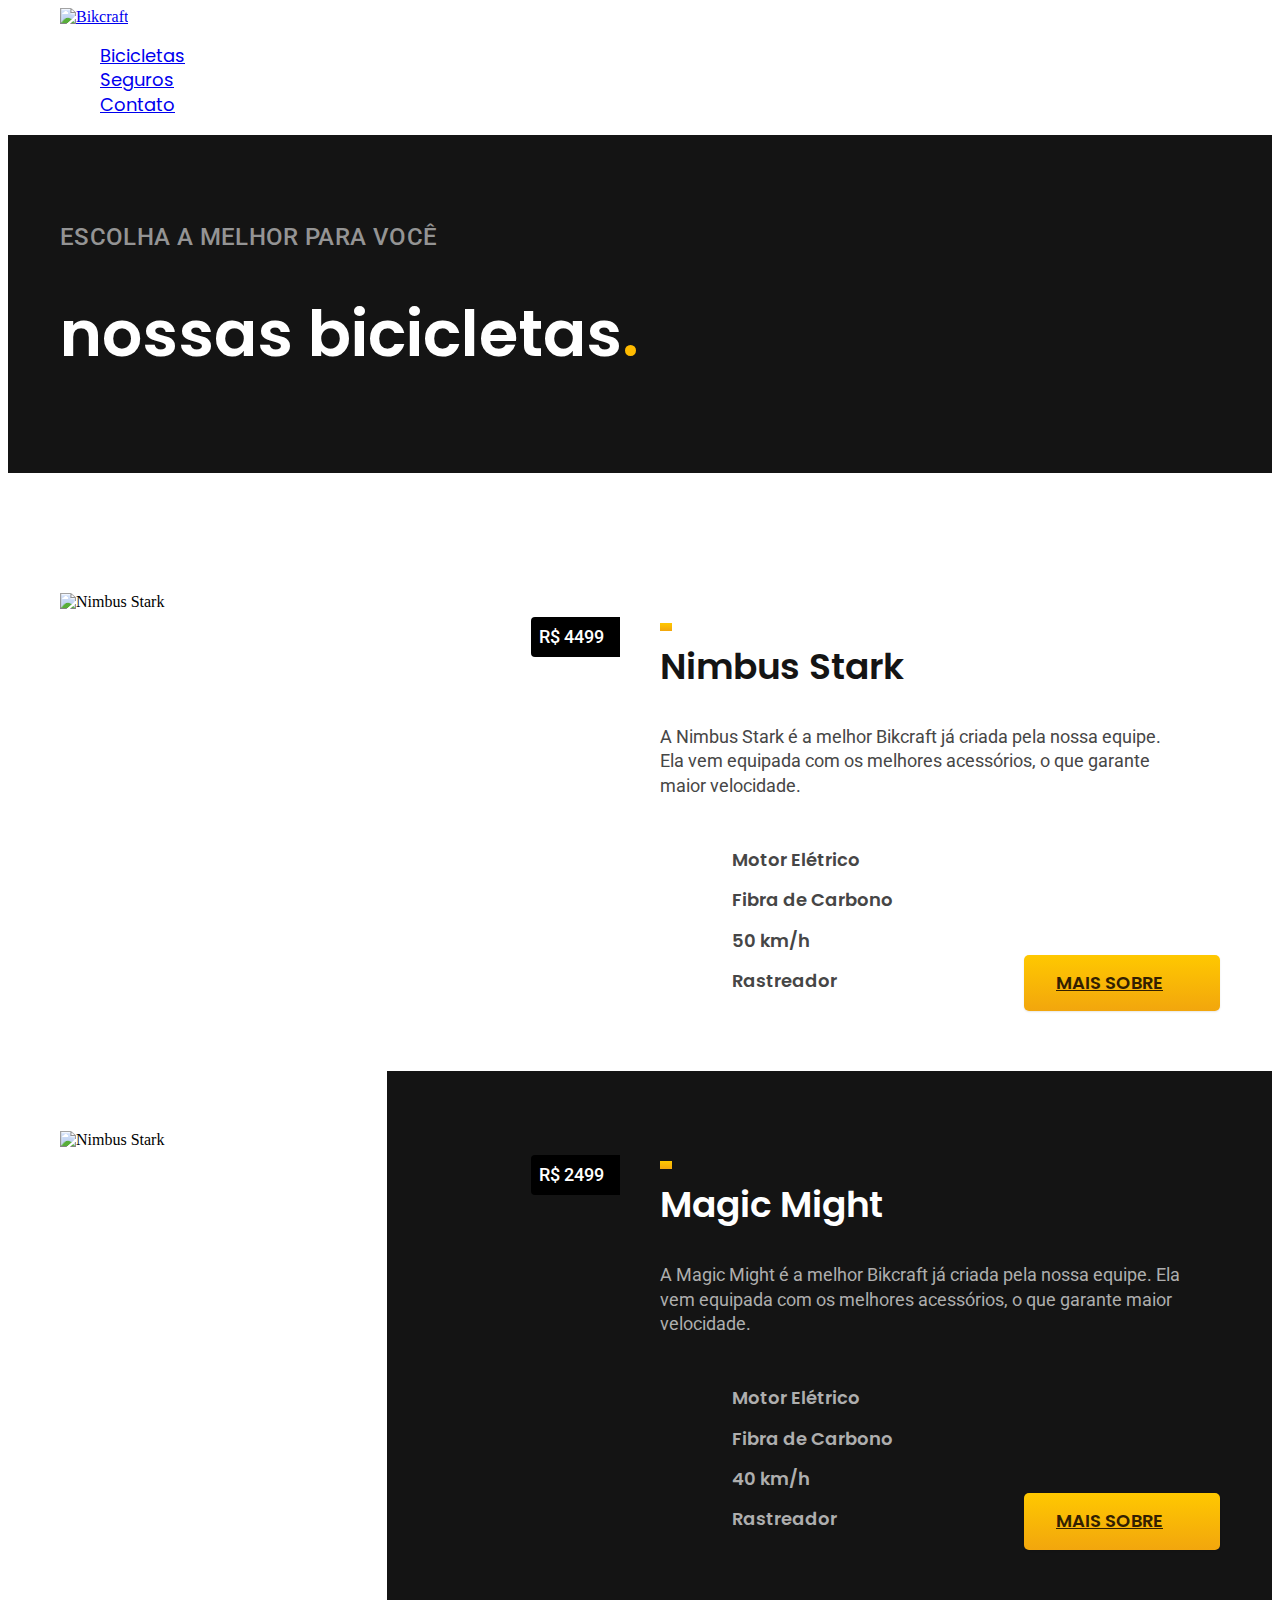
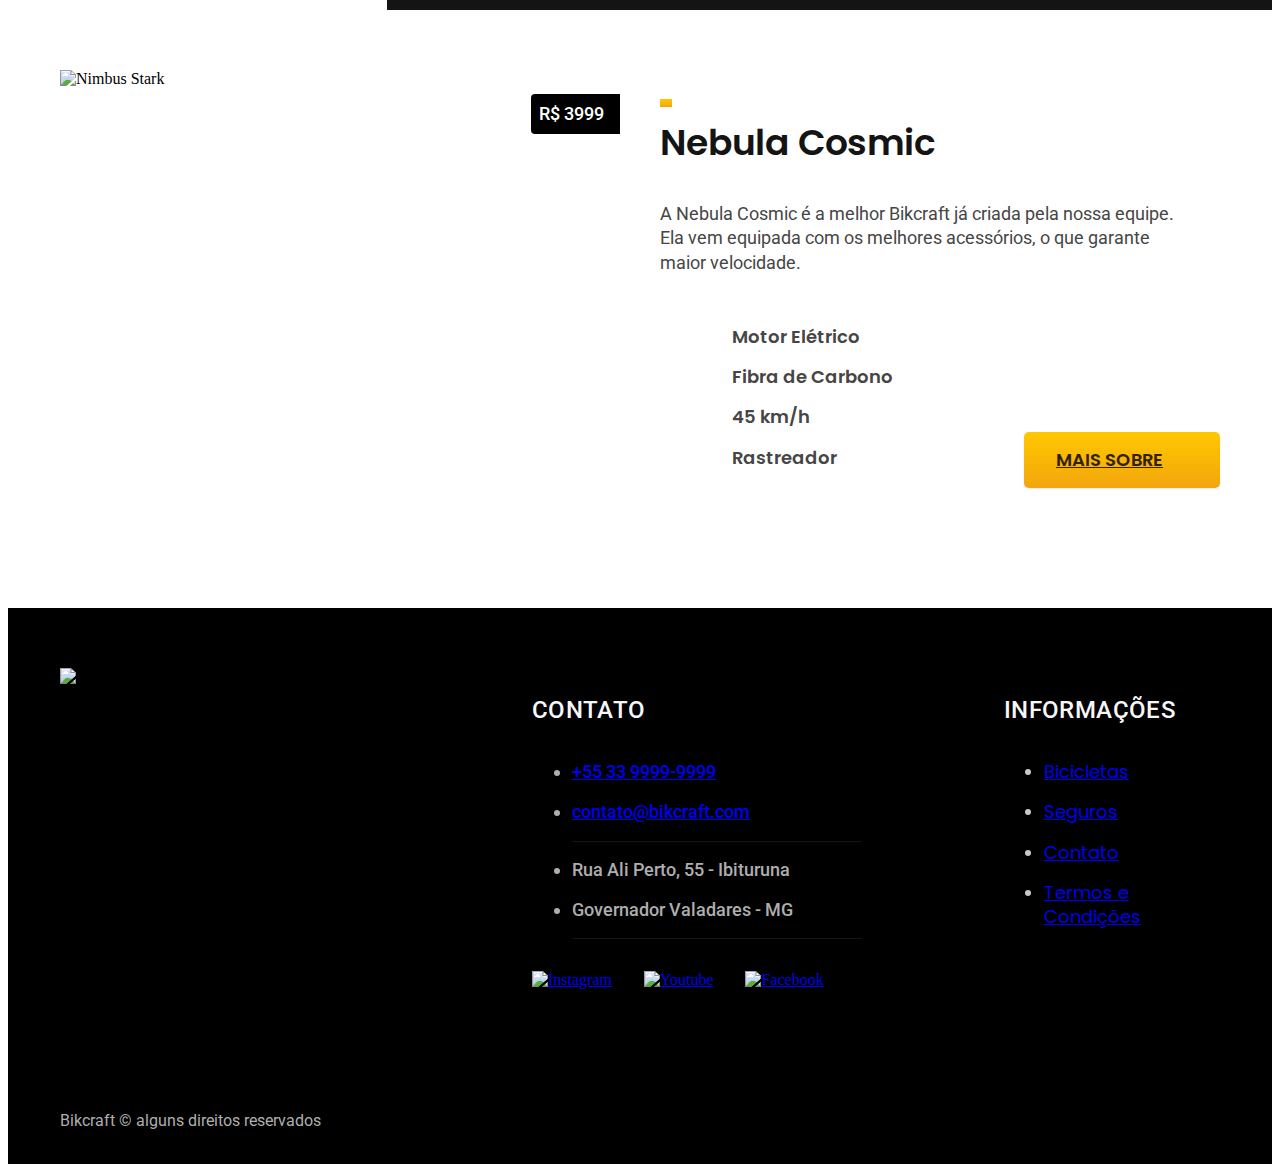
==== bicicletas.html @ 150e9799 "pag/termos-bicicletas" ====
<!DOCTYPE html>
<html lang="pt-br">

<head>
  <meta charset="UTF-8">
  <meta name="viewport" content="width=device-width, initial-scale=1.0">
  <link rel="preconnect" href="https://fonts.googleapis.com">
  <link rel="preconnect" href="https://fonts.gstatic.com" crossorigin>
  <link rel="preconnect" href="https://fonts.googleapis.com">
  <link rel="preconnect" href="https://fonts.gstatic.com" crossorigin>
  <link href="https://fonts.googleapis.com/css2?family=Poppins:wght@400;600&family=Roboto:wght@400;500&family=Source+Serif+Pro:ital,wght@1,400;1,600&display=swap" rel="stylesheet">
  <link rel="stylesheet" href="./css/style.css">
  <title>Bicicletas | Bikcraft</title>
  <meta name="description" content="Nossas bicicletas, escolha a melhor para você.">
</head>

<body id="bicicletas">
  <header class="header-bg">
    <div class="container header">
      <a href="./"><img src="./img/bikcraft.svg" alt="Bikcraft"></a>
      <nav aria-label="primaria">
        <ul class="header-menu font-1-m cor-0">
          <li><a href="./bicicletas.html">Bicicletas</a></li>
          <li><a href="./seguros.html">Seguros</a></li>
          <li><a href="./contato.html">Contato</a></li>
        </ul>
      </nav>
    </div>
  </header>

  <main>
    <div class="titulo-bg">
      <div class="titulo container">
        <p class="font-2-l-b cor-5">escolha a melhor para você</p>
        <h1 class="font-1-xxl cor-0">nossas bicicletas<span class="cor-p1">.</span></h1>
      </div>
    </div>

    <div class="bicicletas-bg">
      <div class="bicicletas container">
        <div class="bicicletas-imagem">
          <img src="./img/bicicletas/nimbus.jpg" alt="Nimbus Stark"><span class="font-2-m cor-0">R$ 4499</span>
        </div>
        <div class="bicicletas-conteudo">
          <h2 class="font-1-xxxl cor-11">Nimbus Stark</h2>
          <p class="cor-8 font-2-light">A Nimbus Stark é a melhor Bikcraft já criada pela nossa equipe. Ela vem equipada com os melhores acessórios, o que garante maior velocidade.</p>
          <ul class="font-1-m-b cor-8">
            <li><img src="./img/icones/eletrica.svg" alt="">Motor Elétrico</li>
            <li><img src="./img/icones/carbono.svg" alt="">Fibra de Carbono</li>
            <li><img src="./img/icones/velocidade.svg" alt="">50 km/h</li>
            <li><img src="./img/icones/rastreador.svg" alt="">Rastreador</li>
          </ul>
          <a class="botao seta" href="./bicicletas/nimbus.html">MAIS SOBRE</a>
        </div>
      </div>
    </div>

    <div class="bicicletas-bg">
      <div class="bicicletas container">
        <div class="bicicletas-imagem"><img src="./img/bicicletas/magic.jpg" alt="Nimbus Stark"><span class="font-2-m cor-0">R$ 2499</span></div>
        <div class="bicicletas-conteudo">
          <h2 class="font-1-xxxl cor-0">Magic Might</h2>
          <p class="cor-4 font-2-light">A Magic Might é a melhor Bikcraft já criada pela nossa equipe. Ela vem equipada com os melhores acessórios, o que garante maior velocidade.</p>
          <ul class="font-1-m-b cor-4">
            <li><img src="./img/icones/eletrica.svg" alt="">Motor Elétrico</li>
            <li><img src="./img/icones/carbono.svg" alt="">Fibra de Carbono</li>
            <li><img src="./img/icones/velocidade.svg" alt="">40 km/h</li>
            <li><img src="./img/icones/rastreador.svg" alt="">Rastreador</li>
          </ul>
          <a class="botao seta" href="./bicicletas/magic.html">MAIS SOBRE</a>
        </div>
      </div>
    </div>

    <div class="bicicletas-bg">
      <div class="bicicletas container">
        <div class="bicicletas-imagem"><img src="./img/bicicletas/nebula.jpg" alt="Nimbus Stark"><span class="font-2-m cor-0">R$ 3999</span></div>
        <div class="bicicletas-conteudo">
          <h2 class="font-1-xxxl cor-11">Nebula Cosmic</h2>
          <p class="cor-8 font-2-light">A Nebula Cosmic é a melhor Bikcraft já criada pela nossa equipe. Ela vem equipada com os melhores acessórios, o que garante maior velocidade.</p>
          <ul class="font-1-m-b cor-8">
            <li><img src="./img/icones/eletrica.svg" alt="">Motor Elétrico</li>
            <li><img src="./img/icones/carbono.svg" alt="">Fibra de Carbono</li>
            <li><img src="./img/icones/velocidade.svg" alt="">45 km/h</li>
            <li><img src="./img/icones/rastreador.svg" alt="">Rastreador</li>
          </ul>
          <a class="botao seta" href="./bicicletas/nebula.html">MAIS SOBRE</a>
        </div>
      </div>
    </div>
  </main>

  <footer class="footer-bg">
    <div class="footer container">
      <img src="./img/bikcraft.svg" alt="Bikcraft">
      <div class="footer-contato">
        <h3 class="font-2-l-b cor-1">Contato</h3>
        <ul class="cor-4 font-2-m">
          <li><a href="tel:+553399999999">+55 33 9999-9999</a></li>
          <li><a href="mailto:contato@bikcraft.com">contato@bikcraft.com</a></li>
          <li>Rua Ali Perto, 55 - Ibituruna</li>
          <li>Governador Valadares - MG</li>
        </ul>
        <div class="footer-redes">
          <a href="./">
            <img src="./img/redes/instagram.svg" alt="Instagram">
          </a>
          <a href="./">
            <img src="./img/redes/youtube.svg" alt="Youtube">
          </a>
          <a href="./">
            <img src="./img/redes/facebook.svg" alt="Facebook">
          </a>
        </div>
      </div>
      <div class="footer-informacoes">
        <h3 class="font-2-l-b cor-1">Informações</h3>
        <nav>
          <ul class="font-1-m cor-3">
            <li><a href="./bicicletas.html">Bicicletas</a></li>
            <li><a href="./seguros.html">Seguros</a></li>
            <li><a href="./contato.html">Contato</a></li>
            <li><a href="./termos.html">Termos e Condições</a></li>
          </ul>
        </nav>
      </div>
      <p class="footer-copy font-2-s cor-4">Bikcraft © alguns direitos reservados</p>
    </div>
  </footer>
</body>

</html>
---- css/style.css ----
@import "./global/global.css";
@import "./global/header.css";
@import "./global/footer.css";
@import "./utilidades/cores.css";
@import "./utilidades/tipografia.css";

/* UTILIDADES */
@import "./utilidades/componentes.css";

/* HOME */
@import "./home/introducao.css";
@import "./home/tecnologia.css";
@import "./home/parceiros.css";
@import "./home/depoimento.css";

/* BICICLETAS */
@import "./bicicletas/bicicletas-lista.css";
@import "./bicicletas/bicicletas.css";

/* SEGUROS */
@import "./seguros/seguros.css";

/* TERMOS */
@import "./termos/termos.css";
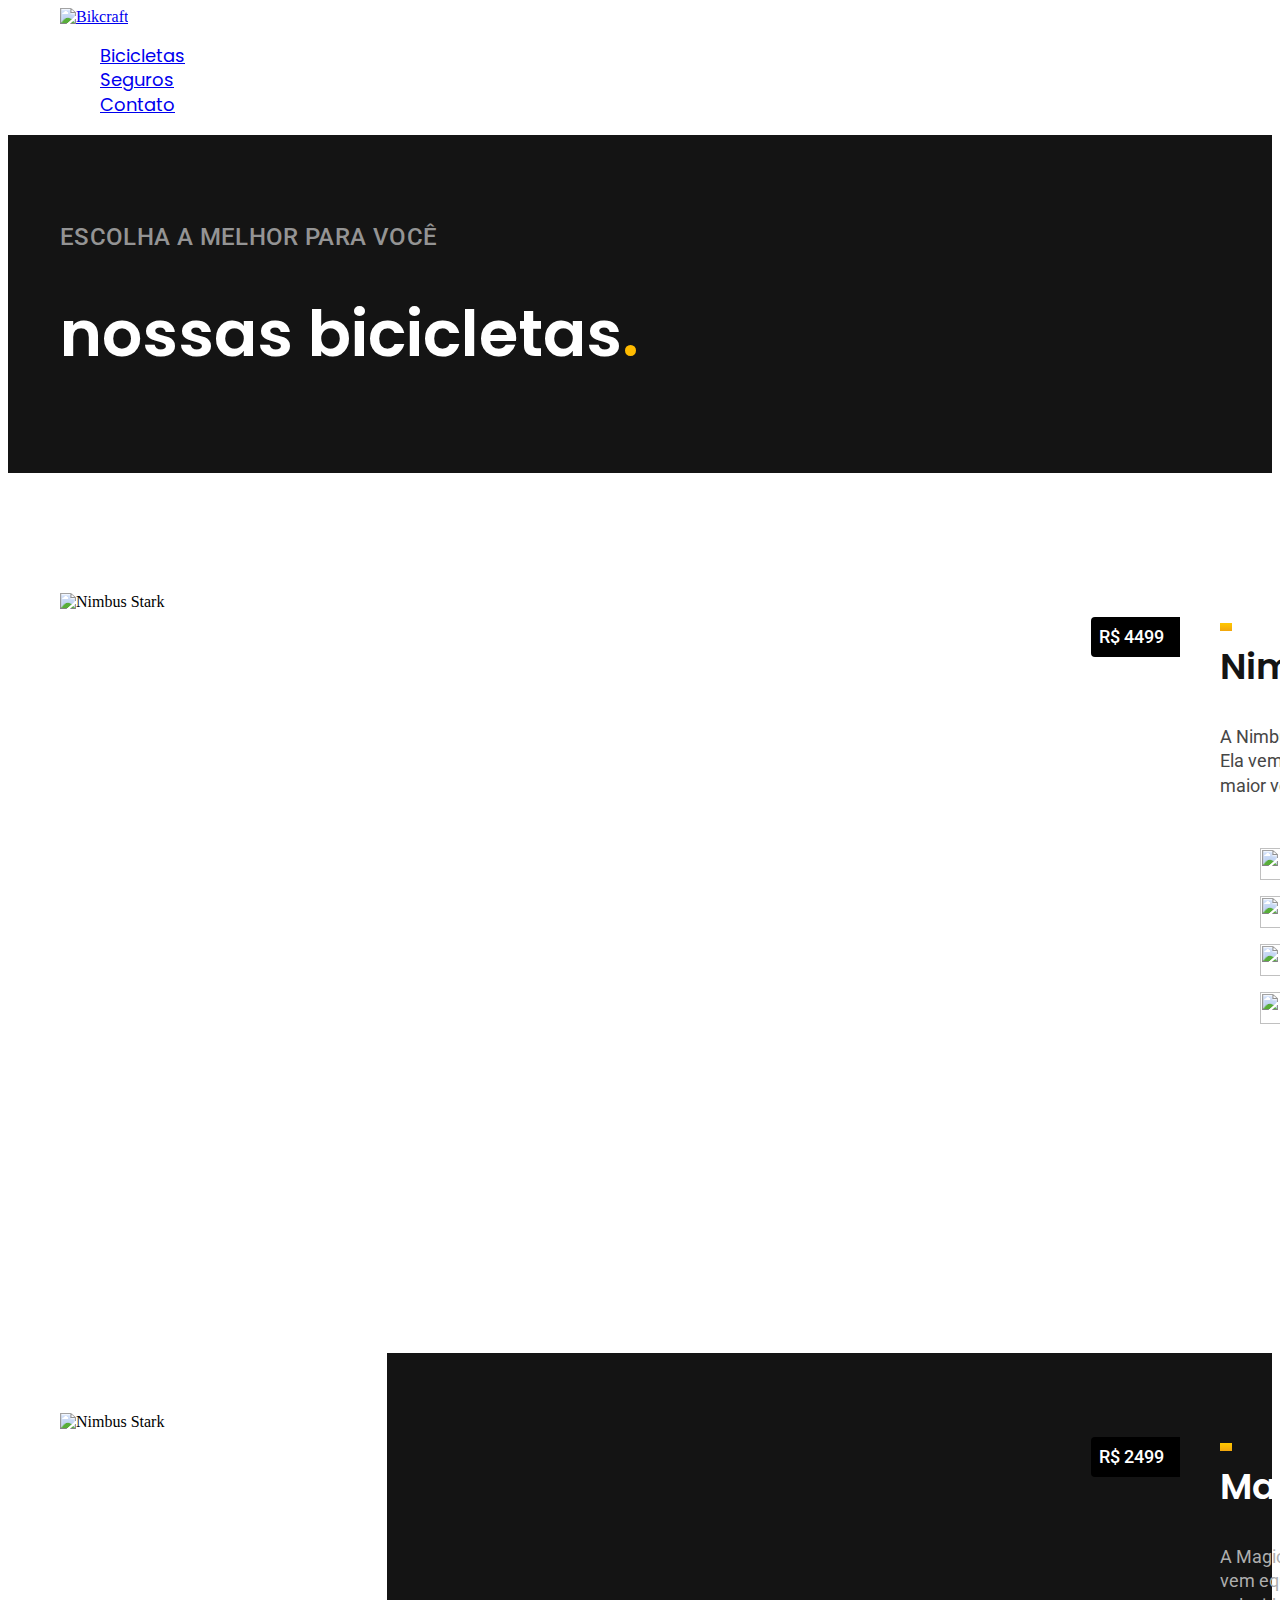
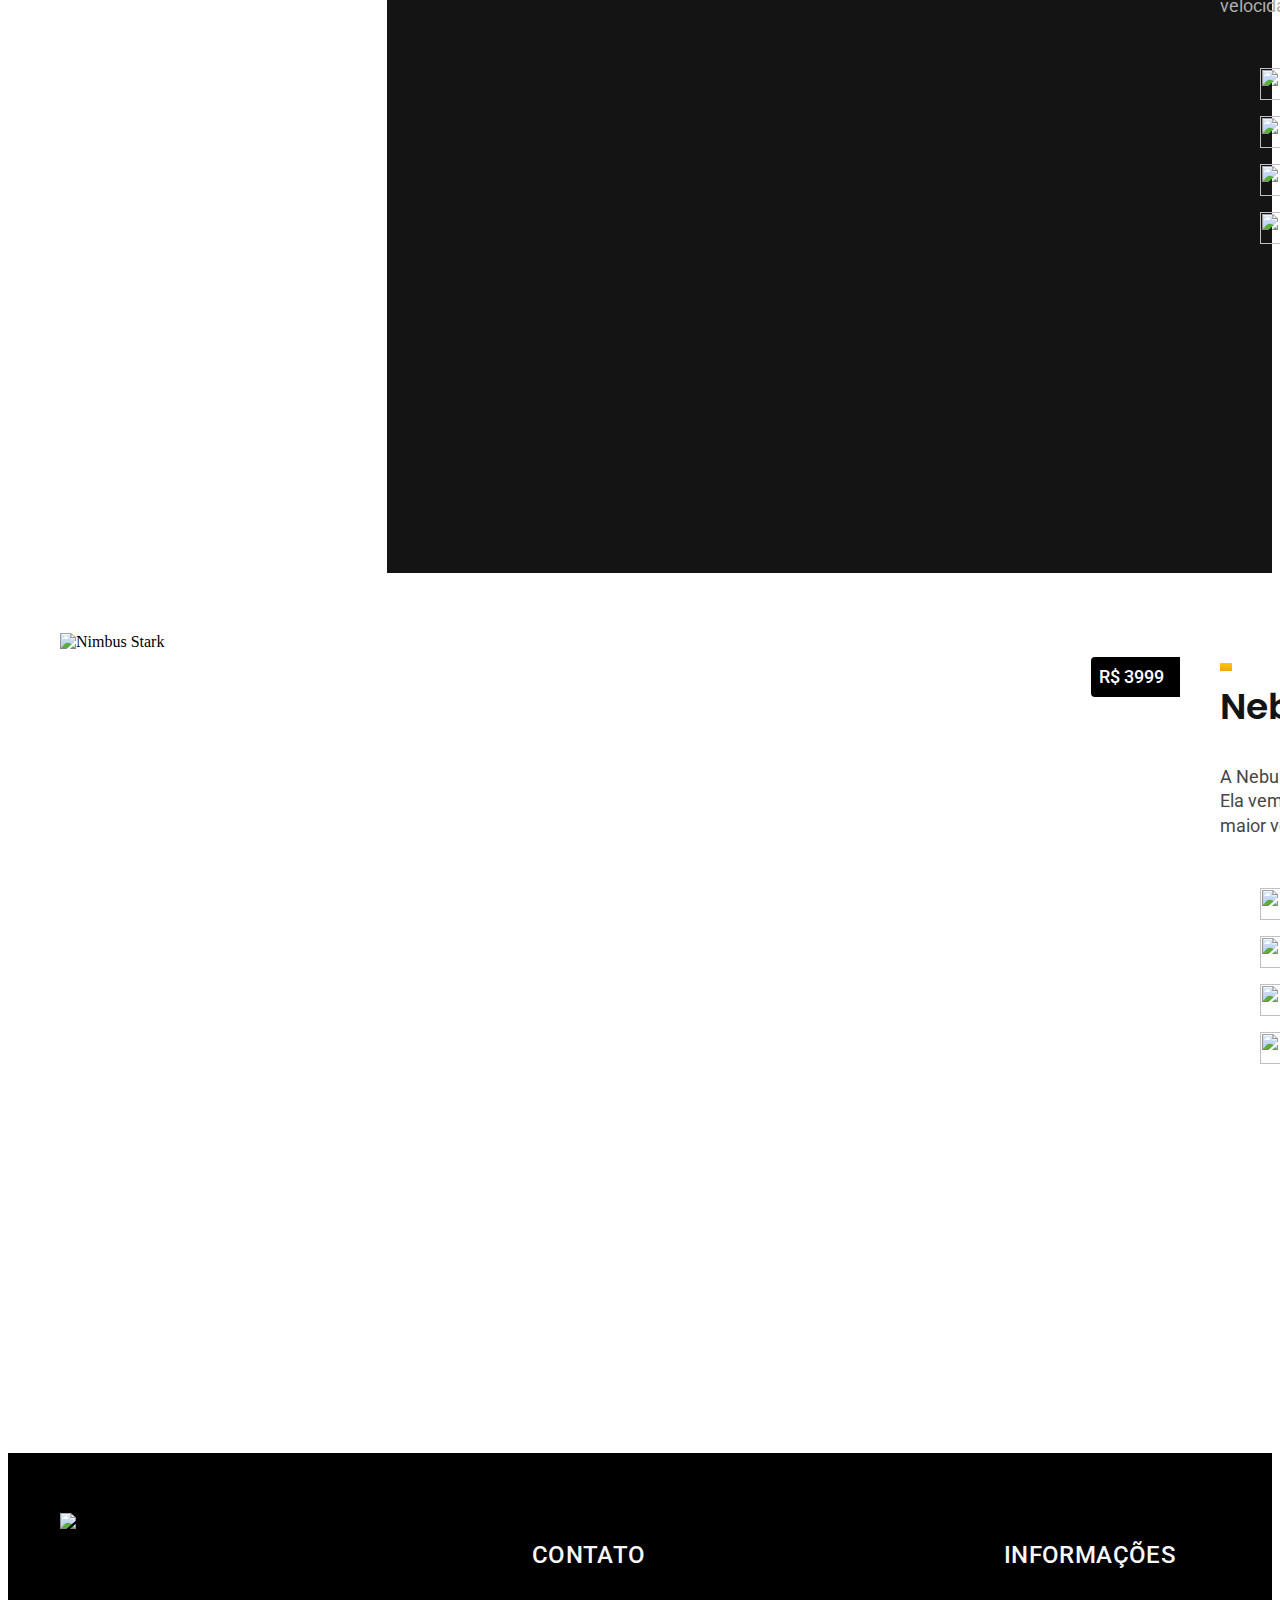
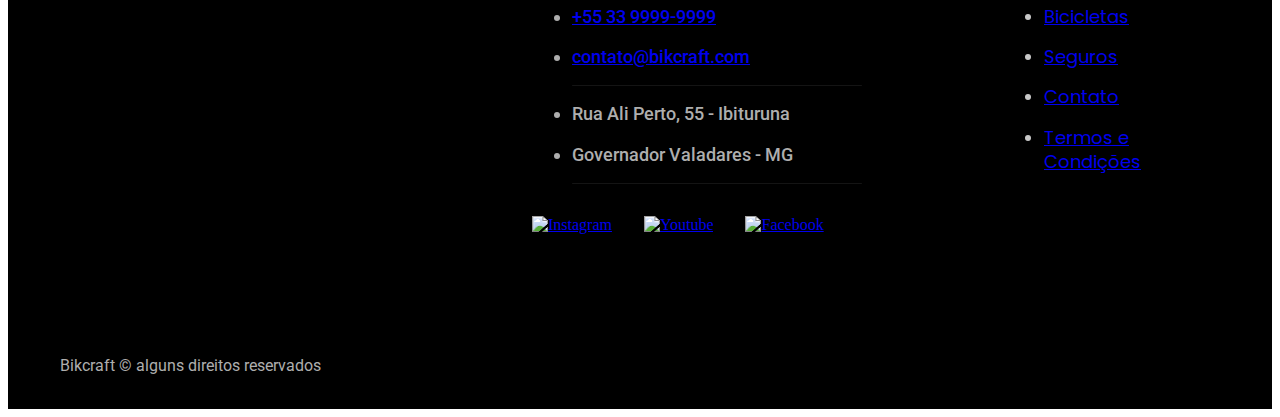
==== commit 43e5c451: "script-galeria/faq/anime" ====
--- a/bicicletas.html
+++ b/bicicletas.html
@@ -9,6 +9,7 @@
   <link rel="preconnect" href="https://fonts.googleapis.com">
   <link rel="preconnect" href="https://fonts.gstatic.com" crossorigin>
   <link href="https://fonts.googleapis.com/css2?family=Poppins:wght@400;600&family=Roboto:wght@400;500&family=Source+Serif+Pro:ital,wght@1,400;1,600&display=swap" rel="stylesheet">
+  <link rel="preload" href="./css/style.css" as="style">
   <link rel="stylesheet" href="./css/style.css">
   <title>Bicicletas | Bikcraft</title>
   <meta name="description" content="Nossas bicicletas, escolha a melhor para você.">
@@ -17,7 +18,7 @@
 <body id="bicicletas">
   <header class="header-bg">
     <div class="container header">
-      <a href="./"><img src="./img/bikcraft.svg" alt="Bikcraft"></a>
+      <a href="./"><img src="./img/bikcraft.svg" width="136" height="32" alt="Bikcraft"></a>
       <nav aria-label="primaria">
         <ul class="header-menu font-1-m cor-0">
           <li><a href="./bicicletas.html">Bicicletas</a></li>
@@ -31,68 +32,68 @@
   <main>
     <div class="titulo-bg">
       <div class="titulo container">
-        <p class="font-2-l-b cor-5">escolha a melhor para você</p>
-        <h1 class="font-1-xxl cor-0">nossas bicicletas<span class="cor-p1">.</span></h1>
+        <p class="font-2-l-b cor-5 fadeInLeft" data-anime="200">escolha a melhor para você</p>
+        <h1 class="font-1-xxl cor-0 fadeInLeft" data-anime="200">nossas bicicletas<span class="cor-p1">.</span></h1>
       </div>
     </div>
 
-    <div class="bicicletas-bg">
-      <div class="bicicletas container">
-        <div class="bicicletas-imagem">
-          <img src="./img/bicicletas/nimbus.jpg" alt="Nimbus Stark"><span class="font-2-m cor-0">R$ 4499</span>
-        </div>
-        <div class="bicicletas-conteudo">
-          <h2 class="font-1-xxxl cor-11">Nimbus Stark</h2>
-          <p class="cor-8 font-2-light">A Nimbus Stark é a melhor Bikcraft já criada pela nossa equipe. Ela vem equipada com os melhores acessórios, o que garante maior velocidade.</p>
-          <ul class="font-1-m-b cor-8">
-            <li><img src="./img/icones/eletrica.svg" alt="">Motor Elétrico</li>
-            <li><img src="./img/icones/carbono.svg" alt="">Fibra de Carbono</li>
-            <li><img src="./img/icones/velocidade.svg" alt="">50 km/h</li>
-            <li><img src="./img/icones/rastreador.svg" alt="">Rastreador</li>
-          </ul>
-          <a class="botao seta" href="./bicicletas/nimbus.html">MAIS SOBRE</a>
+      <div class="bicicletas-bg fadeInUp" data-anime="100">
+        <div class="bicicletas container">
+          <div class="bicicletas-imagem">
+            <img src="./img/bicicletas/nimbus.jpg" width="1120" height="700" alt="Nimbus Stark"><span class="font-2-m cor-0">R$ 4499</span>
+          </div>
+          <div class="bicicletas-conteudo">
+            <h2 class="font-1-xxxl cor-11">Nimbus Stark</h2>
+            <p class="cor-8 font-2-light">A Nimbus Stark é a melhor Bikcraft já criada pela nossa equipe. Ela vem equipada com os melhores acessórios, o que garante maior velocidade.</p>
+            <ul class="font-1-m-b cor-8">
+              <li><img src="./img/icones/eletrica.svg" width="32" height="32" alt="">Motor Elétrico</li>
+              <li><img src="./img/icones/carbono.svg" width="32" height="32" alt="">Fibra de Carbono</li>
+              <li><img src="./img/icones/velocidade.svg" width="32" height="32" alt="">50 km/h</li>
+              <li><img src="./img/icones/rastreador.svg" width="32" height="32" alt="">Rastreador</li>
+            </ul>
+            <a class="botao seta" href="./bicicletas/nimbus.html">MAIS SOBRE</a>
+          </div>
         </div>
       </div>
-    </div>
 
-    <div class="bicicletas-bg">
-      <div class="bicicletas container">
-        <div class="bicicletas-imagem"><img src="./img/bicicletas/magic.jpg" alt="Nimbus Stark"><span class="font-2-m cor-0">R$ 2499</span></div>
-        <div class="bicicletas-conteudo">
-          <h2 class="font-1-xxxl cor-0">Magic Might</h2>
-          <p class="cor-4 font-2-light">A Magic Might é a melhor Bikcraft já criada pela nossa equipe. Ela vem equipada com os melhores acessórios, o que garante maior velocidade.</p>
-          <ul class="font-1-m-b cor-4">
-            <li><img src="./img/icones/eletrica.svg" alt="">Motor Elétrico</li>
-            <li><img src="./img/icones/carbono.svg" alt="">Fibra de Carbono</li>
-            <li><img src="./img/icones/velocidade.svg" alt="">40 km/h</li>
-            <li><img src="./img/icones/rastreador.svg" alt="">Rastreador</li>
-          </ul>
-          <a class="botao seta" href="./bicicletas/magic.html">MAIS SOBRE</a>
+      <div class="bicicletas-bg">
+        <div class="bicicletas container">
+          <div class="bicicletas-imagem"><img src="./img/bicicletas/magic.jpg" width="1120" height="700" alt="Nimbus Stark"><span class="font-2-m cor-0">R$ 2499</span></div>
+          <div class="bicicletas-conteudo">
+            <h2 class="font-1-xxxl cor-0">Magic Might</h2>
+            <p class="cor-4 font-2-light">A Magic Might é a melhor Bikcraft já criada pela nossa equipe. Ela vem equipada com os melhores acessórios, o que garante maior velocidade.</p>
+            <ul class="font-1-m-b cor-4">
+              <li><img src="./img/icones/eletrica.svg" width="32" height="32" alt="">Motor Elétrico</li>
+              <li><img src="./img/icones/carbono.svg" width="32" height="32" alt="">Fibra de Carbono</li>
+              <li><img src="./img/icones/velocidade.svg" width="32" height="32" alt="">40 km/h</li>
+              <li><img src="./img/icones/rastreador.svg" width="32" height="32" alt="">Rastreador</li>
+            </ul>
+            <a class="botao seta" href="./bicicletas/magic.html">MAIS SOBRE</a>
+          </div>
         </div>
       </div>
-    </div>
 
-    <div class="bicicletas-bg">
-      <div class="bicicletas container">
-        <div class="bicicletas-imagem"><img src="./img/bicicletas/nebula.jpg" alt="Nimbus Stark"><span class="font-2-m cor-0">R$ 3999</span></div>
-        <div class="bicicletas-conteudo">
-          <h2 class="font-1-xxxl cor-11">Nebula Cosmic</h2>
-          <p class="cor-8 font-2-light">A Nebula Cosmic é a melhor Bikcraft já criada pela nossa equipe. Ela vem equipada com os melhores acessórios, o que garante maior velocidade.</p>
-          <ul class="font-1-m-b cor-8">
-            <li><img src="./img/icones/eletrica.svg" alt="">Motor Elétrico</li>
-            <li><img src="./img/icones/carbono.svg" alt="">Fibra de Carbono</li>
-            <li><img src="./img/icones/velocidade.svg" alt="">45 km/h</li>
-            <li><img src="./img/icones/rastreador.svg" alt="">Rastreador</li>
-          </ul>
-          <a class="botao seta" href="./bicicletas/nebula.html">MAIS SOBRE</a>
+      <div class="bicicletas-bg">
+        <div class="bicicletas container">
+          <div class="bicicletas-imagem"><img src="./img/bicicletas/nebula.jpg" width="1120" height="700" alt="Nimbus Stark"><span class="font-2-m cor-0">R$ 3999</span></div>
+          <div class="bicicletas-conteudo">
+            <h2 class="font-1-xxxl cor-11">Nebula Cosmic</h2>
+            <p class="cor-8 font-2-light">A Nebula Cosmic é a melhor Bikcraft já criada pela nossa equipe. Ela vem equipada com os melhores acessórios, o que garante maior velocidade.</p>
+            <ul class="font-1-m-b cor-8">
+              <li><img src="./img/icones/eletrica.svg" width="32" height="32" alt="">Motor Elétrico</li>
+              <li><img src="./img/icones/carbono.svg" width="32" height="32" alt="">Fibra de Carbono</li>
+              <li><img src="./img/icones/velocidade.svg" width="32" height="32" alt="">45 km/h</li>
+              <li><img src="./img/icones/rastreador.svg" width="32" height="32" alt="">Rastreador</li>
+            </ul>
+            <a class="botao seta" href="./bicicletas/nebula.html">MAIS SOBRE</a>
+          </div>
         </div>
       </div>
-    </div>
   </main>
 
   <footer class="footer-bg">
     <div class="footer container">
-      <img src="./img/bikcraft.svg" alt="Bikcraft">
+      <img src="./img/bikcraft.svg" width="136" height="32" alt="Bikcraft">
       <div class="footer-contato">
         <h3 class="font-2-l-b cor-1">Contato</h3>
         <ul class="cor-4 font-2-m">
@@ -103,13 +104,13 @@
         </ul>
         <div class="footer-redes">
           <a href="./">
-            <img src="./img/redes/instagram.svg" alt="Instagram">
+            <img src="./img/redes/instagram.svg" width="32" height="32" alt="Instagram">
           </a>
           <a href="./">
-            <img src="./img/redes/youtube.svg" alt="Youtube">
+            <img src="./img/redes/youtube.svg" width="32" height="32" alt="Youtube">
           </a>
           <a href="./">
-            <img src="./img/redes/facebook.svg" alt="Facebook">
+            <img src="./img/redes/facebook.svg" width="32" height="32" alt="Facebook">
           </a>
         </div>
       </div>
@@ -127,6 +128,9 @@
       <p class="footer-copy font-2-s cor-4">Bikcraft © alguns direitos reservados</p>
     </div>
   </footer>
+
+  <script src="./script/plugins/simple-anime.js"></script>
+  <script src="./script/script.js"></script>
 </body>
 
 </html>--- a/css/style.css
+++ b/css/style.css
@@ -3,9 +3,11 @@
 @import "./global/footer.css";
 @import "./utilidades/cores.css";
 @import "./utilidades/tipografia.css";
+@import "./utilidades/animacao.css";
 
 /* UTILIDADES */
 @import "./utilidades/componentes.css";
+@import "./utilidades/formulario.css";
 
 /* HOME */
 @import "./home/introducao.css";
@@ -17,8 +19,21 @@
 @import "./bicicletas/bicicletas-lista.css";
 @import "./bicicletas/bicicletas.css";
 
+/* BICICLETA */
+@import "./bicicleta/bicicleta.css";
+@import "./bicicleta/seguro.css";
+
 /* SEGUROS */
 @import "./seguros/seguros.css";
+@import "./seguros/vantagens.css";
+@import "./seguros/perguntas.css";
+
+/* CONTATO */
+@import "./contato/contato.css";
+@import "./contato/lojas.css";
+
+/* ORÇAMENTO */
+@import "./orcamento/orcamento.css";
 
 /* TERMOS */
 @import "./termos/termos.css";--- a/css/style.css
+++ b/css/style.css
@@ -3,9 +3,11 @@
 @import "./global/footer.css";
 @import "./utilidades/cores.css";
 @import "./utilidades/tipografia.css";
+@import "./utilidades/animacao.css";
 
 /* UTILIDADES */
 @import "./utilidades/componentes.css";
+@import "./utilidades/formulario.css";
 
 /* HOME */
 @import "./home/introducao.css";
@@ -17,8 +19,21 @@
 @import "./bicicletas/bicicletas-lista.css";
 @import "./bicicletas/bicicletas.css";
 
+/* BICICLETA */
+@import "./bicicleta/bicicleta.css";
+@import "./bicicleta/seguro.css";
+
 /* SEGUROS */
 @import "./seguros/seguros.css";
+@import "./seguros/vantagens.css";
+@import "./seguros/perguntas.css";
+
+/* CONTATO */
+@import "./contato/contato.css";
+@import "./contato/lojas.css";
+
+/* ORÇAMENTO */
+@import "./orcamento/orcamento.css";
 
 /* TERMOS */
 @import "./termos/termos.css";